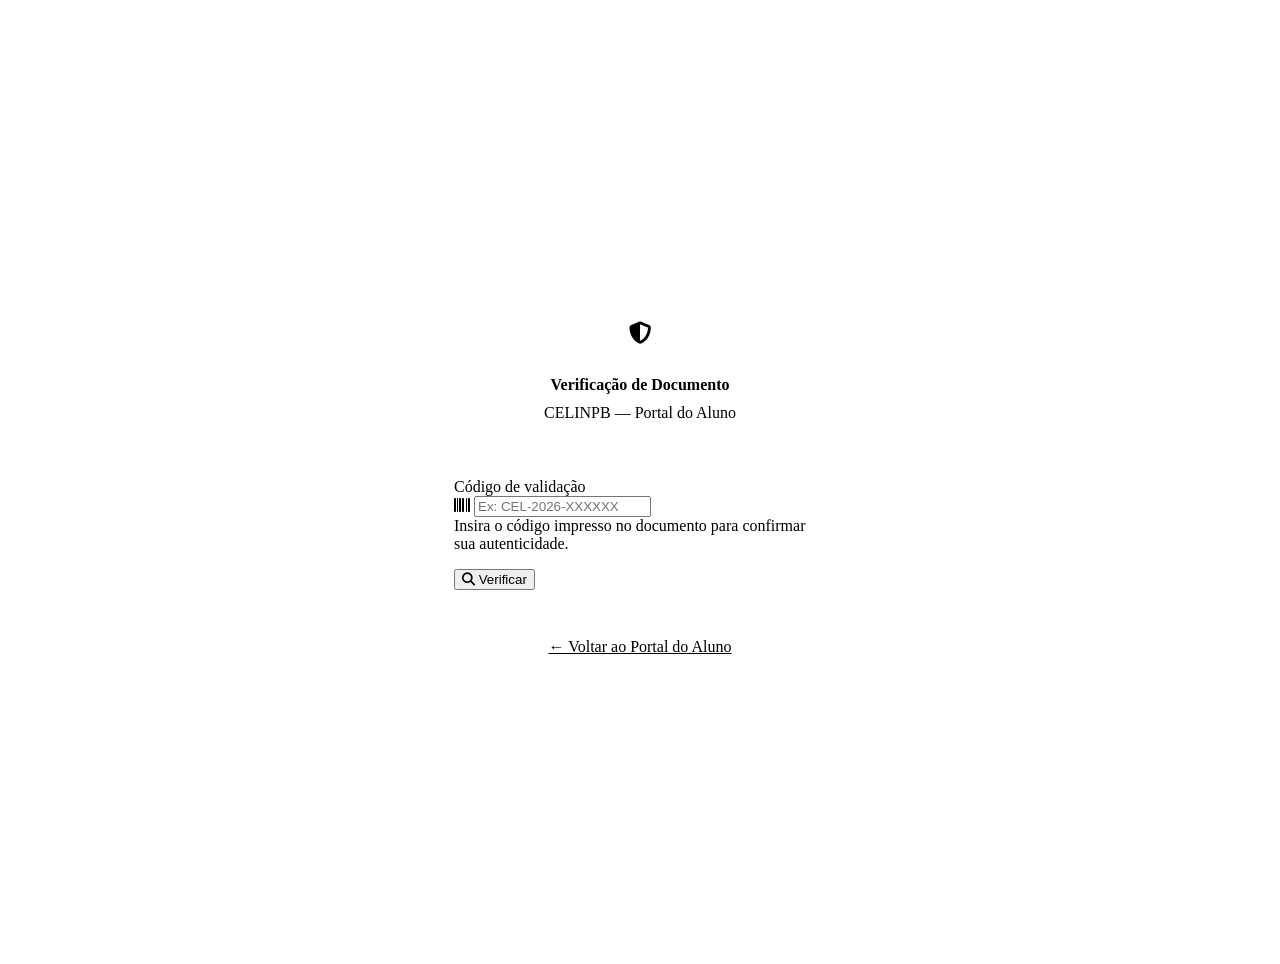
==== verify.html @ a36354fa "Create verify.html" ====
<!DOCTYPE html>
<html lang="pt-BR">
<head>
  <meta charset="UTF-8" />
  <meta name="viewport" content="width=device-width, initial-scale=1.0" />
  <meta name="theme-color" content="#0e0e0e" />
  <title>Verificar Documento — CELINPB</title>

  <link rel="preconnect" href="https://fonts.googleapis.com" />
  <link rel="preconnect" href="https://fonts.gstatic.com" crossorigin />
  <link href="https://fonts.googleapis.com/css2?family=DM+Sans:wght@400;500;600;700&family=DM+Mono:wght@400;500&display=swap" rel="stylesheet" />
  <link rel="stylesheet" href="https://cdnjs.cloudflare.com/ajax/libs/font-awesome/6.5.0/css/all.min.css" />
  <link rel="stylesheet" href="assets/css/tokens.css" />
  <link rel="stylesheet" href="assets/css/base.css" />
  <link rel="stylesheet" href="assets/css/components.css" />

  <style>
    body { display: flex; align-items: center; justify-content: center; min-height: 100dvh; padding: 1.5rem; }
    body::before {
      content: ''; position: fixed; top: 0; left: 0; right: 0; height: 4px;
      background: var(--red);
    }
    .verify-container { width: 100%; max-width: 420px; animation: slideUp 0.4s ease both; }
    .verify-brand { text-align: center; margin-bottom: 2rem; }
    .verify-logo {
      width: 52px; height: 52px; margin: 0 auto 1rem;
      background: var(--red-muted); border: 1px solid var(--red-border);
      border-radius: var(--radius-xl);
      display: flex; align-items: center; justify-content: center;
    }
    .verify-logo i { font-size: 1.4rem; color: var(--red-light); }
    .verify-brand h1 { font-size: var(--text-xl); }
    .verify-brand p  { font-size: var(--text-sm); color: var(--text-muted); margin-top: .25rem; }
    .verify-card { background: var(--bg-surface); border: 1px solid var(--border); border-radius: var(--radius-xl); padding: 1.5rem; }
    #verify-result { margin-top: 1.25rem; display: none; }
    .result-valid   { padding: 1rem; border-radius: var(--radius-md); background: var(--success-muted); border: 1px solid rgba(74,222,128,.2); color: var(--success); }
    .result-invalid { padding: 1rem; border-radius: var(--radius-md); background: var(--danger-muted);  border: 1px solid rgba(248,113,113,.2); color: var(--danger); }
    .result-icon { font-size: 1.5rem; margin-bottom: .5rem; }
    .result-title { font-weight: 600; font-size: var(--text-md); }
    .result-desc  { font-size: var(--text-sm); margin-top: .25rem; opacity: .8; }
    .verify-footer { text-align: center; margin-top: 1.5rem; font-size: var(--text-sm); color: var(--text-muted); }
    .verify-footer a { color: var(--red-light); }
  </style>
</head>
<body>

  <div class="verify-container">

    <div class="verify-brand">
      <div class="verify-logo"><i class="fa-solid fa-shield-halved"></i></div>
      <h1>Verificação de Documento</h1>
      <p>CELINPB — Portal do Aluno</p>
    </div>

    <div class="verify-card">
      <div class="form-group">
        <label class="form-label" for="v-codigo">Código de validação</label>
        <div class="input-wrapper">
          <i class="input-icon fa-solid fa-barcode"></i>
          <input class="form-input form-input-mono" type="text"
            id="v-codigo" placeholder="Ex: CEL-2026-XXXXXX"
            autocapitalize="characters" spellcheck="false" />
        </div>
        <span class="form-hint">Insira o código impresso no documento para confirmar sua autenticidade.</span>
      </div>

      <button class="btn btn-primary btn-full" style="margin-top:1rem" id="v-btn">
        <i class="fa-solid fa-magnifying-glass"></i>
        Verificar
      </button>

      <div id="verify-result"></div>
    </div>

    <div class="verify-footer">
      <a href="index.html">← Voltar ao Portal do Aluno</a>
    </div>

  </div>

  <script src="assets/js/config.js"></script>
  <script>
    document.getElementById('v-btn').addEventListener('click', async () => {
      const codigo = document.getElementById('v-codigo').value.trim();
      const result = document.getElementById('verify-result');
      const btn    = document.getElementById('v-btn');

      if (!codigo) {
        result.style.display = 'block';
        result.innerHTML = `<div class="result-invalid">
          <div class="result-icon"><i class="fa-solid fa-triangle-exclamation"></i></div>
          <div class="result-title">Código não informado</div>
          <div class="result-desc">Digite o código de validação do documento.</div>
        </div>`;
        return;
      }

      btn.disabled = true;
      btn.innerHTML = '<span>Verificando...</span>';
      result.style.display = 'none';

      try {
        const res = await fetch(`${App.SCRIPT_URL}?action=verifyDocument&codigo=${encodeURIComponent(codigo)}`);
        const json = await res.json();

        result.style.display = 'block';
        if (json.success && json.data?.valido) {
          result.innerHTML = `<div class="result-valid">
            <div class="result-icon"><i class="fa-solid fa-circle-check"></i></div>
            <div class="result-title">Documento válido</div>
            <div class="result-desc">Este documento foi emitido pelo CELINPB e sua autenticidade foi confirmada.</div>
          </div>`;
        } else {
          result.innerHTML = `<div class="result-invalid">
            <div class="result-icon"><i class="fa-solid fa-circle-xmark"></i></div>
            <div class="result-title">Documento não encontrado</div>
            <div class="result-desc">O código informado não corresponde a nenhum documento emitido pelo CELINPB.</div>
          </div>`;
        }
      } catch (_) {
        result.style.display = 'block';
        result.innerHTML = `<div class="result-invalid">
          <div class="result-icon"><i class="fa-solid fa-wifi"></i></div>
          <div class="result-title">Erro de conexão</div>
          <div class="result-desc">Não foi possível verificar o documento. Verifique sua internet e tente novamente.</div>
        </div>`;
      } finally {
        btn.disabled = false;
        btn.innerHTML = '<i class="fa-solid fa-magnifying-glass"></i> Verificar';
      }
    });

    // Verificar via parâmetro na URL (ex: verify.html?codigo=CEL-2026-XXXXXX)
    const urlParams = new URLSearchParams(window.location.search);
    const codigoUrl = urlParams.get('codigo');
    if (codigoUrl) {
      document.getElementById('v-codigo').value = codigoUrl;
      document.getElementById('v-btn').click();
    }
  </script>

</body>
</html>
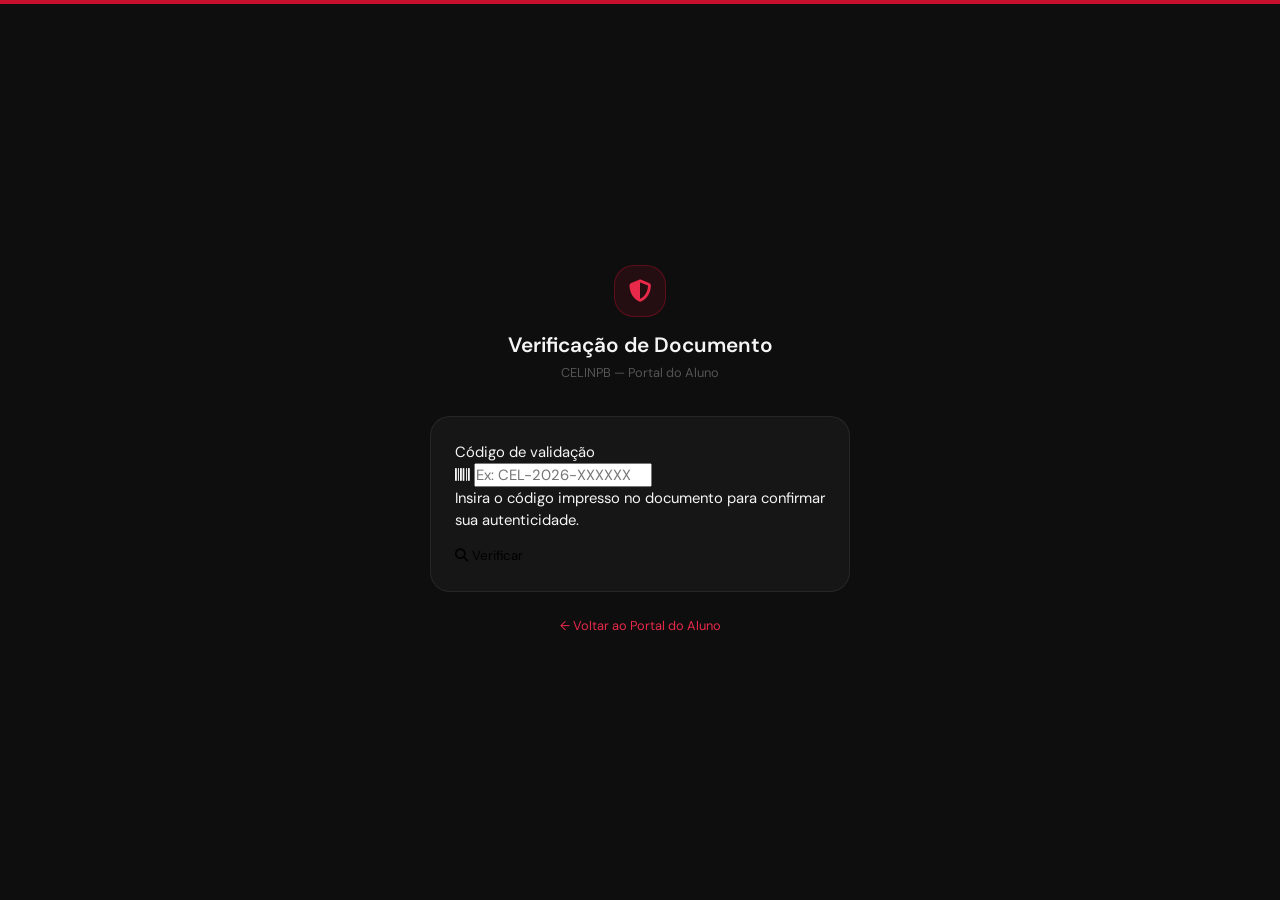
==== commit 687b4a55: "Update verify.html" ====
--- a/verify.html
+++ b/verify.html
@@ -105,10 +105,16 @@
 
         result.style.display = 'block';
         if (json.success && json.data?.valido) {
+          const d = json.data;
           result.innerHTML = `<div class="result-valid">
             <div class="result-icon"><i class="fa-solid fa-circle-check"></i></div>
             <div class="result-title">Documento válido</div>
             <div class="result-desc">Este documento foi emitido pelo CELINPB e sua autenticidade foi confirmada.</div>
+            <div style="margin-top:.75rem;font-size:.85rem;display:flex;flex-direction:column;gap:4px">
+              <div><strong>Tipo:</strong> ${d.tipoDocumento || '—'}</div>
+              <div><strong>Semestre:</strong> ${d.semestre || '—'}</div>
+              <div><strong>Emitido em:</strong> ${d.dataEmissao || '—'}</div>
+            </div>
           </div>`;
         } else {
           result.innerHTML = `<div class="result-invalid">
--- a/assets/css/tokens.css
+++ b/assets/css/tokens.css
@@ -0,0 +1,187 @@
+/* ============================================================
+   tokens.css — Design tokens
+   Portal do Aluno — CELINPB
+   Paleta inspirada na bandeira da Paraíba: vermelho, preto, branco
+   ============================================================ */
+
+:root {
+
+  /* ── Paleta base ──────────────────────────────────────────
+     Preto como fundo dominante (profundo, não chapado).
+     Vermelho paraibano como acento principal.
+     Branco e cinzas para texto e superfícies.
+  ─────────────────────────────────────────────────────────── */
+
+  /* Vermelho da bandeira da Paraíba */
+  --red           : #C8102E;   /* vermelho principal */
+  --red-light     : #e8294a;   /* hover / destaque */
+  --red-dark      : #9e0c23;   /* pressed */
+  --red-muted     : rgba(200, 16, 46, 0.12);
+  --red-border    : rgba(200, 16, 46, 0.35);
+
+  /* Fundos — escala de preto */
+  --bg-base       : #0e0e0e;   /* fundo da página */
+  --bg-surface    : #161616;   /* cards, painéis */
+  --bg-elevated   : #1f1f1f;   /* dropdowns, itens hover */
+  --bg-subtle     : #272727;   /* zebra, separadores */
+  --bg-overlay    : rgba(0, 0, 0, 0.80);
+
+  /* Texto — escala de branco */
+  --text-primary  : #f5f5f5;
+  --text-secondary: #a0a0a0;
+  --text-muted    : #555555;
+  --text-inverse  : #ffffff;   /* sobre vermelho */
+
+  /* Bordas */
+  --border        : rgba(255, 255, 255, 0.07);
+  --border-strong : rgba(255, 255, 255, 0.13);
+  --border-red    : var(--red-border);
+
+  /* Estados semânticos */
+  --success       : #4ade80;
+  --success-muted : rgba(74, 222, 128, 0.10);
+  --warning       : #fbbf24;
+  --warning-muted : rgba(251, 191, 36, 0.10);
+  --danger        : #f87171;
+  --danger-muted  : rgba(248, 113, 113, 0.10);
+  --info          : #60a5fa;
+  --info-muted    : rgba(96, 165, 250, 0.10);
+
+  /* Acento secundário (branco suave — links, ícones informativos) */
+  --white-accent  : rgba(255, 255, 255, 0.85);
+
+  /* ── Tipografia ───────────────────────────────────────────
+     DM Sans: limpa, neutra, excelente em mobile
+     DM Mono: matrícula, códigos
+  ─────────────────────────────────────────────────────────── */
+
+  --font-sans : 'DM Sans', system-ui, sans-serif;
+  --font-mono : 'DM Mono', monospace;
+
+  --text-xs   : 0.68rem;
+  --text-sm   : 0.80rem;
+  --text-base : 0.925rem;
+  --text-md   : 1.0rem;
+  --text-lg   : 1.125rem;
+  --text-xl   : 1.30rem;
+  --text-2xl  : 1.6rem;
+  --text-3xl  : 2.1rem;
+
+  --weight-light   : 300;
+  --weight-regular : 400;
+  --weight-medium  : 500;
+  --weight-semibold: 600;
+  --weight-bold    : 700;
+
+  --leading-tight  : 1.2;
+  --leading-normal : 1.5;
+  --leading-loose  : 1.7;
+
+  /* ── Espaçamento (escala 4px) ─────────────────────────── */
+
+  --space-1  : 0.25rem;
+  --space-2  : 0.5rem;
+  --space-3  : 0.75rem;
+  --space-4  : 1.0rem;
+  --space-5  : 1.25rem;
+  --space-6  : 1.5rem;
+  --space-8  : 2.0rem;
+  --space-10 : 2.5rem;
+  --space-12 : 3.0rem;
+  --space-16 : 4.0rem;
+
+  /* ── Bordas e raios ──────────────────────────────────────*/
+
+  --radius-sm  : 5px;
+  --radius-md  : 9px;
+  --radius-lg  : 14px;
+  --radius-xl  : 20px;
+  --radius-full: 9999px;
+
+  /* ── Sombras ─────────────────────────────────────────────*/
+
+  --shadow-sm   : 0 1px 4px rgba(0,0,0,0.5);
+  --shadow-md   : 0 4px 18px rgba(0,0,0,0.5);
+  --shadow-lg   : 0 8px 36px rgba(0,0,0,0.6);
+  --shadow-red  : 0 0 28px rgba(200, 16, 46, 0.22);
+
+  /* ── Transições ──────────────────────────────────────────*/
+
+  --transition-fast : 110ms ease;
+  --transition-base : 200ms ease;
+  --transition-slow : 360ms cubic-bezier(0.4, 0, 0.2, 1);
+
+  /* ── Layout ──────────────────────────────────────────────*/
+
+  --header-height : 54px;
+  --nav-height    : 62px;
+  --content-max   : 480px;
+  --page-padding  : var(--space-4);
+}
+
+/* ============================================================
+   TEMA CLARO — ativado pela classe .tema-claro no <html>
+   Mantém vermelho PB como acento; fundo branco, texto escuro.
+   ============================================================ */
+
+html.tema-claro {
+
+  /* Vermelho — igual nos dois temas (identidade da bandeira) */
+  --red           : #C8102E;
+  --red-light     : #e8294a;
+  --red-dark      : #9e0c23;
+  --red-muted     : rgba(200, 16, 46, 0.08);
+  --red-border    : rgba(200, 16, 46, 0.25);
+
+  /* Fundos — escala de branco */
+  --bg-base       : #f5f5f5;
+  --bg-surface    : #ffffff;
+  --bg-elevated   : #ebebeb;
+  --bg-subtle     : #e0e0e0;
+  --bg-overlay    : rgba(0, 0, 0, 0.50);
+
+  /* Texto — escala de preto */
+  --text-primary  : #111111;
+  --text-secondary: #444444;
+  --text-muted    : #888888;
+  --text-inverse  : #ffffff;
+
+  /* Bordas */
+  --border        : rgba(0, 0, 0, 0.08);
+  --border-strong : rgba(0, 0, 0, 0.15);
+  --border-red    : var(--red-border);
+
+  /* Estados semânticos */
+  --success       : #16a34a;
+  --success-muted : rgba(22, 163, 74, 0.10);
+  --warning       : #d97706;
+  --warning-muted : rgba(217, 119, 6, 0.10);
+  --danger        : #dc2626;
+  --danger-muted  : rgba(220, 38, 38, 0.10);
+  --info          : #2563eb;
+  --info-muted    : rgba(37, 99, 235, 0.10);
+
+  /* Sombras mais suaves */
+  --shadow-sm   : 0 1px 4px rgba(0,0,0,0.10);
+  --shadow-md   : 0 4px 18px rgba(0,0,0,0.10);
+  --shadow-lg   : 0 8px 36px rgba(0,0,0,0.12);
+  --shadow-red  : 0 0 24px rgba(200, 16, 46, 0.15);
+}
+
+/* Transição suave ao trocar de tema */
+body, body * {
+  transition:
+    background-color 220ms ease,
+    border-color     220ms ease,
+    color            220ms ease,
+    box-shadow       220ms ease;
+}
+
+/* Restaura transições específicas de componentes */
+.btn           { transition: background-color 110ms ease, border-color 110ms ease, transform 110ms ease, opacity 110ms ease !important; }
+.toggle        { transition: background-color 200ms ease, border-color 200ms ease !important; }
+.toggle::after { transition: transform 200ms ease, background-color 200ms ease !important; }
+.nav-item      { transition: background-color 110ms ease, transform 110ms ease !important; }
+.module-card   { transition: background-color 200ms ease, border-color 200ms ease, transform 200ms ease !important; }
+.spinner       { transition: none !important; }
+.loading-bar-fill { transition: none !important; }
--- a/assets/css/base.css
+++ b/assets/css/base.css
@@ -0,0 +1,106 @@
+/* ============================================================
+   base.css — Reset e estilos globais
+   Portal do Aluno — CELINPB
+   ============================================================ */
+
+*, *::before, *::after { box-sizing: border-box; margin: 0; padding: 0; }
+
+html {
+  font-size: 16px;
+  -webkit-text-size-adjust: 100%;
+  scroll-behavior: smooth;
+}
+
+body {
+  font-family: var(--font-sans);
+  font-size: var(--text-base);
+  font-weight: var(--weight-regular);
+  line-height: var(--leading-normal);
+  color: var(--text-primary);
+  background-color: var(--bg-base);
+  min-height: 100dvh;
+  overflow-x: hidden;
+  -webkit-font-smoothing: antialiased;
+}
+
+img, svg { display: block; max-width: 100%; }
+button   { font-family: inherit; cursor: pointer; border: none; background: none; }
+input, textarea, select { font-family: inherit; font-size: inherit; }
+a        { color: var(--red-light); text-decoration: none; }
+a:hover  { text-decoration: underline; }
+ul, ol   { list-style: none; }
+
+/* ── Tipografia ──────────────────────────────────────────── */
+
+h1, h2, h3, h4 {
+  font-weight: var(--weight-semibold);
+  line-height: var(--leading-tight);
+  color: var(--text-primary);
+}
+h1 { font-size: var(--text-2xl); }
+h2 { font-size: var(--text-xl);  }
+h3 { font-size: var(--text-lg);  }
+h4 { font-size: var(--text-md);  }
+
+p    { color: var(--text-secondary); line-height: var(--leading-loose); }
+small{ font-size: var(--text-sm); color: var(--text-muted); }
+code { font-family: var(--font-mono); font-size: var(--text-sm); letter-spacing: 0.04em; }
+
+/* ── Visibilidade ────────────────────────────────────────── */
+
+.hidden    { display: none !important; }
+.invisible { visibility: hidden; }
+.sr-only   {
+  position: absolute; width: 1px; height: 1px;
+  padding: 0; margin: -1px; overflow: hidden;
+  clip: rect(0,0,0,0); white-space: nowrap; border: 0;
+}
+
+/* ── Cores utilitárias ───────────────────────────────────── */
+
+.text-primary   { color: var(--text-primary)   !important; }
+.text-secondary { color: var(--text-secondary) !important; }
+.text-muted     { color: var(--text-muted)     !important; }
+.text-red       { color: var(--red)            !important; }
+.text-success   { color: var(--success)        !important; }
+.text-danger    { color: var(--danger)         !important; }
+.text-warning   { color: var(--warning)        !important; }
+.text-info      { color: var(--info)           !important; }
+.text-center    { text-align: center; }
+.font-semibold  { font-weight: var(--weight-semibold); }
+.font-bold      { font-weight: var(--weight-bold); }
+.mono           { font-family: var(--font-mono); letter-spacing: 0.04em; }
+
+/* ── Layout utilitários ──────────────────────────────────── */
+
+.flex            { display: flex; }
+.flex-col        { flex-direction: column; }
+.items-center    { align-items: center; }
+.justify-between { justify-content: space-between; }
+.justify-center  { justify-content: center; }
+.gap-2 { gap: var(--space-2); }
+.gap-3 { gap: var(--space-3); }
+.gap-4 { gap: var(--space-4); }
+.w-full { width: 100%; }
+
+/* ── Scrollbar ───────────────────────────────────────────── */
+
+::-webkit-scrollbar       { width: 3px; height: 3px; }
+::-webkit-scrollbar-track { background: var(--bg-base); }
+::-webkit-scrollbar-thumb { background: var(--bg-subtle); border-radius: var(--radius-full); }
+
+/* ── Seleção ─────────────────────────────────────────────── */
+
+::selection { background: var(--red-muted); color: var(--red-light); }
+
+/* ── Animações ───────────────────────────────────────────── */
+
+@keyframes fadeIn    { from { opacity: 0; transform: translateY(6px); } to { opacity: 1; transform: none; } }
+@keyframes fadeInFlat{ from { opacity: 0; } to { opacity: 1; } }
+@keyframes slideUp   { from { opacity: 0; transform: translateY(22px); } to { opacity: 1; transform: none; } }
+@keyframes pulse     { 0%,100% { opacity: 1; } 50% { opacity: 0.35; } }
+@keyframes spin      { to { transform: rotate(360deg); } }
+@keyframes loadBar   { 0% { width: 0; } 35% { width: 42%; } 75% { width: 80%; } 100% { width: 100%; } }
+
+.animate-fade-in  { animation: fadeIn 0.3s ease both; }
+.animate-slide-up { animation: slideUp 0.35s ease both; }
--- a/assets/css/components.css
+++ b/assets/css/components.css
@@ -0,0 +1,73 @@
+// ============================================================
+// api.js — Camada de comunicação com o back-end
+// Portal do Aluno — CELINPB
+// ============================================================
+
+const API = (() => {
+
+  const CODES = {
+    NAO_AUTORIZADO  : 401,
+    PROIBIDO        : 403,
+    NAO_ENCONTRADO  : 404,
+    PRIMEIRO_ACESSO : 461,
+    ACESSO_BLOQUEADO: 462,
+    TOKEN_EXPIRADO  : 463,
+    ACAO_INVALIDA   : 400,
+    ERRO_INTERNO    : 500
+  };
+
+  // Todas as requisições usam GET para evitar o preflight CORS do navegador.
+  // O Apps Script só suporta CORS sem configuração adicional via GET (doGet).
+  // Os dados trafegam via query string sobre HTTPS, o que é seguro.
+  async function _get(params, autenticado = true) {
+    const p = { ...params };
+    if (autenticado) { const t = Auth.getToken(); if (t) p.token = t; }
+    const res  = await fetch(`${App.SCRIPT_URL}?${new URLSearchParams(p)}`);
+    const json = await res.json();
+    _global(json);
+    return json;
+  }
+
+  function _global(json) {
+    if (!json.success && json.codigo === CODES.TOKEN_EXPIRADO) {
+      Auth.limparSessao();
+      Router.ir('login');
+      Components.toast('Sua sessão expirou. Faça login novamente.', 'warning');
+    }
+  }
+
+  return {
+    CODES,
+    // Públicos
+    getConfig    : ()                     => _get({ action: 'getConfig' }, false),
+    login        : (login, senha)         => _get({ action: 'login', login, senha }, false),
+    trocarSenha  : (login, atual, nova)   => _get({ action: 'trocarSenha', login, senhaAtual: atual, senhaNova: nova }, false),
+    verifyDoc    : (codigo)               => _get({ action: 'verifyDocument', codigo }, false),
+    // Autenticados
+    logout           : ()                 => _get({ action: 'logout' }),
+    getPerfil        : ()                 => _get({ action: 'getPerfil' }),
+    getModulos       : ()                 => _get({ action: 'getModulos' }),
+    getSemestreAtual : ()                 => _get({ action: 'getSemestreAtual' }),
+    // Admin
+    toggleModulo  : (modulo, status)      => _get({ action: 'toggleModulo',  modulo,    status }),
+    setRematricula: (semestreId, status)  => _get({ action: 'setRematricula',semestreId,status }),
+    listarUsuarios: ()                    => _get({ action: 'listarUsuarios' }),
+    toggleUsuario : (login, status)       => _get({ action: 'toggleUsuario', login,     status }),
+    redefinirSenha: (login)               => _get({ action: 'redefinirSenha',login }),
+    // Avisos
+    getAvisos    : ()                         => _get({ action: 'getAvisos' }),
+    salvarAviso  : (dados)                    => _get({ action: 'salvarAviso',  ...dados }),
+    toggleAviso  : (avisoId, ativo)           => _get({ action: 'toggleAviso',  avisoId, ativo }),
+    excluirAviso : (avisoId)                  => _get({ action: 'excluirAviso', avisoId }),
+    // Calendário
+    getCalendario: ()                         => _get({ action: 'getCalendario' }),
+    salvarEvento : (dados)                    => _get({ action: 'salvarEvento',  ...dados }),
+    excluirEvento: (eventoId)                 => _get({ action: 'excluirEvento', eventoId }),
+    // Turmas
+    getTurmasAluno      : ()                  => _get({ action: 'getTurmasAluno' }),
+    salvarMensagemTurma : (dados)             => _get({ action: 'salvarMensagemTurma',  ...dados }),
+    excluirMensagemTurma: (mensagemId)        => _get({ action: 'excluirMensagemTurma', mensagemId }),
+    // Documentos
+    gerarDocumento: (tipo, matriculaId)       => _get({ action: 'gerarDocumento', tipo, matriculaId: matriculaId || '' }),
+  };
+})();
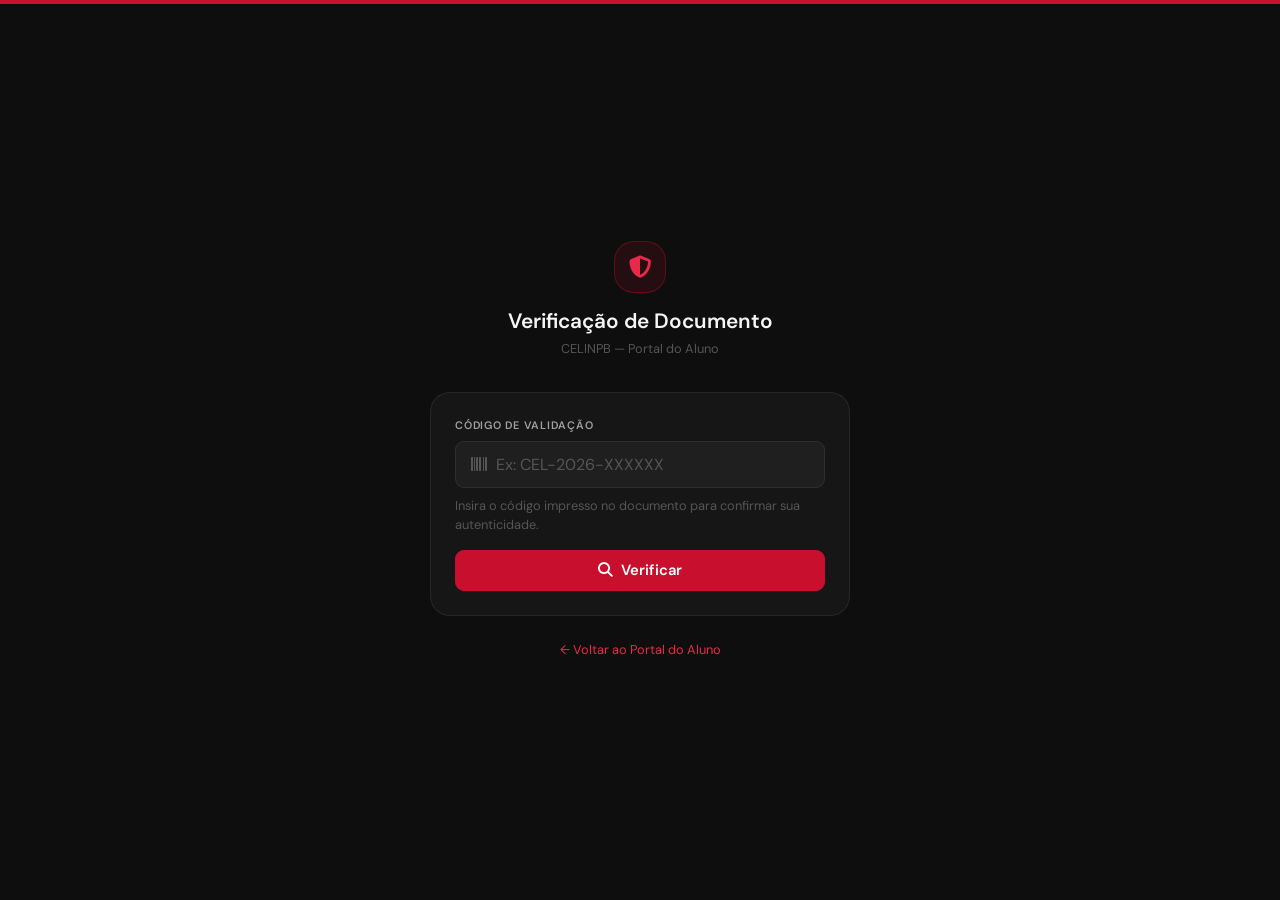
==== commit fb606b52: "Update verify.html" ====
--- a/verify.html
+++ b/verify.html
@@ -15,12 +15,16 @@
   <link rel="stylesheet" href="assets/css/components.css" />
 
   <style>
-    body { display: flex; align-items: center; justify-content: center; min-height: 100dvh; padding: 1.5rem; }
+    body {
+      display: flex; align-items: center; justify-content: center;
+      min-height: 100dvh; padding: 1.5rem;
+    }
     body::before {
-      content: ''; position: fixed; top: 0; left: 0; right: 0; height: 4px;
-      background: var(--red);
+      content: ''; position: fixed; top: 0; left: 0; right: 0;
+      height: 4px; background: var(--red);
     }
     .verify-container { width: 100%; max-width: 420px; animation: slideUp 0.4s ease both; }
+
     .verify-brand { text-align: center; margin-bottom: 2rem; }
     .verify-logo {
       width: 52px; height: 52px; margin: 0 auto 1rem;
@@ -30,15 +34,64 @@
     }
     .verify-logo i { font-size: 1.4rem; color: var(--red-light); }
     .verify-brand h1 { font-size: var(--text-xl); }
-    .verify-brand p  { font-size: var(--text-sm); color: var(--text-muted); margin-top: .25rem; }
-    .verify-card { background: var(--bg-surface); border: 1px solid var(--border); border-radius: var(--radius-xl); padding: 1.5rem; }
+    .verify-brand p  { font-size: var(--text-sm); color: var(--text-muted); margin-top:.25rem; }
+
+    .verify-card {
+      background: var(--bg-surface); border: 1px solid var(--border);
+      border-radius: var(--radius-xl); padding: 1.5rem;
+    }
+
     #verify-result { margin-top: 1.25rem; display: none; }
-    .result-valid   { padding: 1rem; border-radius: var(--radius-md); background: var(--success-muted); border: 1px solid rgba(74,222,128,.2); color: var(--success); }
-    .result-invalid { padding: 1rem; border-radius: var(--radius-md); background: var(--danger-muted);  border: 1px solid rgba(248,113,113,.2); color: var(--danger); }
-    .result-icon { font-size: 1.5rem; margin-bottom: .5rem; }
+
+    .result-valid {
+      padding: 1rem; border-radius: var(--radius-md);
+      background: var(--success-muted);
+      border: 1px solid rgba(74,222,128,.2); color: var(--success);
+    }
+    .result-invalid {
+      padding: 1rem; border-radius: var(--radius-md);
+      background: var(--danger-muted);
+      border: 1px solid rgba(248,113,113,.2); color: var(--danger);
+    }
+    .result-icon  { font-size: 1.5rem; margin-bottom: .5rem; }
     .result-title { font-weight: 600; font-size: var(--text-md); }
-    .result-desc  { font-size: var(--text-sm); margin-top: .25rem; opacity: .8; }
-    .verify-footer { text-align: center; margin-top: 1.5rem; font-size: var(--text-sm); color: var(--text-muted); }
+    .result-desc  { font-size: var(--text-sm); margin-top: .25rem; opacity: .85; }
+
+    .result-dados {
+      margin-top: .85rem;
+      display: flex; flex-direction: column; gap: 5px;
+      font-size: var(--text-sm); color: var(--text-secondary);
+      border-top: 1px solid rgba(74,222,128,.2);
+      padding-top: .75rem;
+    }
+    .result-dados span { display: flex; gap: .5rem; }
+    .result-dados strong { color: var(--text-primary); }
+
+    .btn-ver-copia {
+      display: flex; align-items: center; justify-content: center;
+      gap: .5rem;
+      margin-top: 1rem; width: 100%;
+      padding: .6rem 1rem;
+      background: var(--success-muted);
+      border: 1px solid rgba(74,222,128,.3);
+      border-radius: var(--radius-md);
+      font-family: var(--font-sans);
+      font-size: var(--text-sm); font-weight: 600;
+      color: var(--success); cursor: pointer;
+      transition: all .15s ease;
+    }
+    .btn-ver-copia:hover { background: rgba(74,222,128,.18); }
+    .btn-ver-copia.loading::after {
+      content: ''; width: 12px; height: 12px;
+      border: 2px solid currentColor; border-top-color: transparent;
+      border-radius: 50%; animation: spin .65s linear infinite;
+      margin-left: .5rem;
+    }
+
+    .verify-footer {
+      text-align: center; margin-top: 1.5rem;
+      font-size: var(--text-sm); color: var(--text-muted);
+    }
     .verify-footer a { color: var(--red-light); }
   </style>
 </head>
@@ -61,12 +114,13 @@
             id="v-codigo" placeholder="Ex: CEL-2026-XXXXXX"
             autocapitalize="characters" spellcheck="false" />
         </div>
-        <span class="form-hint">Insira o código impresso no documento para confirmar sua autenticidade.</span>
+        <span class="form-hint">
+          Insira o código impresso no documento para confirmar sua autenticidade.
+        </span>
       </div>
 
       <button class="btn btn-primary btn-full" style="margin-top:1rem" id="v-btn">
-        <i class="fa-solid fa-magnifying-glass"></i>
-        Verificar
+        <i class="fa-solid fa-magnifying-glass"></i> Verificar
       </button>
 
       <div id="verify-result"></div>
@@ -80,10 +134,13 @@
 
   <script src="assets/js/config.js"></script>
   <script>
-    document.getElementById('v-btn').addEventListener('click', async () => {
-      const codigo = document.getElementById('v-codigo').value.trim();
-      const result = document.getElementById('verify-result');
-      const btn    = document.getElementById('v-btn');
+    // Cache do HTML da cópia para não buscar duas vezes
+    let _htmlCopia = null;
+
+    async function verificar() {
+      const codigo  = document.getElementById('v-codigo').value.trim().toUpperCase();
+      const result  = document.getElementById('verify-result');
+      const btn     = document.getElementById('v-btn');
 
       if (!codigo) {
         result.style.display = 'block';
@@ -98,51 +155,116 @@
       btn.disabled = true;
       btn.innerHTML = '<span>Verificando...</span>';
       result.style.display = 'none';
+      _htmlCopia = null;
 
       try {
-        const res = await fetch(`${App.SCRIPT_URL}?action=verifyDocument&codigo=${encodeURIComponent(codigo)}`);
+        const res  = await fetch(`${App.SCRIPT_URL}?action=verifyDocument&codigo=${encodeURIComponent(codigo)}`);
         const json = await res.json();
 
         result.style.display = 'block';
+
         if (json.success && json.data?.valido) {
           const d = json.data;
-          result.innerHTML = `<div class="result-valid">
-            <div class="result-icon"><i class="fa-solid fa-circle-check"></i></div>
-            <div class="result-title">Documento válido</div>
-            <div class="result-desc">Este documento foi emitido pelo CELINPB e sua autenticidade foi confirmada.</div>
-            <div style="margin-top:.75rem;font-size:.85rem;display:flex;flex-direction:column;gap:4px">
-              <div><strong>Tipo:</strong> ${d.tipoDocumento || '—'}</div>
-              <div><strong>Semestre:</strong> ${d.semestre || '—'}</div>
-              <div><strong>Emitido em:</strong> ${d.dataEmissao || '—'}</div>
-            </div>
-          </div>`;
+          _htmlCopia = d.html || null;
+
+          result.innerHTML = `
+            <div class="result-valid">
+              <div class="result-icon"><i class="fa-solid fa-circle-check"></i></div>
+              <div class="result-title">Documento válido</div>
+              <div class="result-desc">
+                Autenticidade confirmada. Este documento foi emitido pelo CELINPB.
+              </div>
+              <div class="result-dados">
+                <span><strong>Tipo:</strong> ${d.tipoDocumento || '—'}</span>
+                <span><strong>Titular:</strong> ${d.nomeAluno || '—'}</span>
+                <span><strong>CPF/CIN:</strong> ${d.cpf || '—'}</span>
+                <span><strong>Semestre:</strong> ${d.semestre || '—'}</span>
+                <span><strong>Emitido em:</strong> ${d.dataEmissao || '—'}</span>
+              </div>
+              ${_htmlCopia ? `
+              <button class="btn-ver-copia" id="btn-copia">
+                <i class="fa-solid fa-print"></i> Abrir cópia do documento
+              </button>` : ''}
+            </div>`;
+
+          document.getElementById('btn-copia')?.addEventListener('click', abrirCopia);
+
         } else {
           result.innerHTML = `<div class="result-invalid">
             <div class="result-icon"><i class="fa-solid fa-circle-xmark"></i></div>
             <div class="result-title">Documento não encontrado</div>
-            <div class="result-desc">O código informado não corresponde a nenhum documento emitido pelo CELINPB.</div>
+            <div class="result-desc">
+              O código informado não corresponde a nenhum documento emitido pelo CELINPB.
+              Verifique se o código foi digitado corretamente.
+            </div>
           </div>`;
         }
+
       } catch (_) {
         result.style.display = 'block';
         result.innerHTML = `<div class="result-invalid">
           <div class="result-icon"><i class="fa-solid fa-wifi"></i></div>
           <div class="result-title">Erro de conexão</div>
-          <div class="result-desc">Não foi possível verificar o documento. Verifique sua internet e tente novamente.</div>
+          <div class="result-desc">Não foi possível verificar. Tente novamente.</div>
         </div>`;
       } finally {
         btn.disabled = false;
         btn.innerHTML = '<i class="fa-solid fa-magnifying-glass"></i> Verificar';
       }
+    }
+
+    async function abrirCopia() {
+      const btn = document.getElementById('btn-copia');
+
+      // Se já temos o HTML em cache, abre direto
+      if (_htmlCopia) {
+        _abrirJanela(_htmlCopia);
+        return;
+      }
+
+      // Caso contrário, busca com gerarCopia=true
+      btn.disabled = true;
+      btn.classList.add('loading');
+      const codigo = document.getElementById('v-codigo').value.trim().toUpperCase();
+
+      try {
+        const res  = await fetch(`${App.SCRIPT_URL}?action=verifyDocument&codigo=${encodeURIComponent(codigo)}&gerarCopia=true`);
+        const json = await res.json();
+        if (json.success && json.data?.html) {
+          _htmlCopia = json.data.html;
+          _abrirJanela(_htmlCopia);
+        }
+      } catch (_) {} finally {
+        btn.disabled = false;
+        btn.classList.remove('loading');
+      }
+    }
+
+    function _abrirJanela(html) {
+      const janela = window.open('', '_blank');
+      if (!janela) {
+        alert('Pop-up bloqueado. Permita pop-ups para este site e tente novamente.');
+        return;
+      }
+      janela.document.write(html);
+      janela.document.close();
+      janela.onload = () => janela.print();
+    }
+
+    // Verificar via Enter
+    document.addEventListener('DOMContentLoaded', () => {
+      document.getElementById('v-btn').addEventListener('click', verificar);
+      document.getElementById('v-codigo').addEventListener('keydown', e => {
+        if (e.key === 'Enter') verificar();
+      });
+
+      // Verificar automaticamente se código vier na URL
+      const codigo = new URLSearchParams(window.location.search).get('codigo');
+      if (codigo) {
+        document.getElementById('v-codigo').value = codigo;
+        verificar();
+      }
     });
-
-    // Verificar via parâmetro na URL (ex: verify.html?codigo=CEL-2026-XXXXXX)
-    const urlParams = new URLSearchParams(window.location.search);
-    const codigoUrl = urlParams.get('codigo');
-    if (codigoUrl) {
-      document.getElementById('v-codigo').value = codigoUrl;
-      document.getElementById('v-btn').click();
-    }
   </script>
 
 </body>
--- a/assets/css/components.css
+++ b/assets/css/components.css
@@ -1,73 +1,1223 @@
-// ============================================================
-// api.js — Camada de comunicação com o back-end
-// Portal do Aluno — CELINPB
-// ============================================================
-
-const API = (() => {
-
-  const CODES = {
-    NAO_AUTORIZADO  : 401,
-    PROIBIDO        : 403,
-    NAO_ENCONTRADO  : 404,
-    PRIMEIRO_ACESSO : 461,
-    ACESSO_BLOQUEADO: 462,
-    TOKEN_EXPIRADO  : 463,
-    ACAO_INVALIDA   : 400,
-    ERRO_INTERNO    : 500
-  };
-
-  // Todas as requisições usam GET para evitar o preflight CORS do navegador.
-  // O Apps Script só suporta CORS sem configuração adicional via GET (doGet).
-  // Os dados trafegam via query string sobre HTTPS, o que é seguro.
-  async function _get(params, autenticado = true) {
-    const p = { ...params };
-    if (autenticado) { const t = Auth.getToken(); if (t) p.token = t; }
-    const res  = await fetch(`${App.SCRIPT_URL}?${new URLSearchParams(p)}`);
-    const json = await res.json();
-    _global(json);
-    return json;
-  }
-
-  function _global(json) {
-    if (!json.success && json.codigo === CODES.TOKEN_EXPIRADO) {
-      Auth.limparSessao();
-      Router.ir('login');
-      Components.toast('Sua sessão expirou. Faça login novamente.', 'warning');
-    }
-  }
-
-  return {
-    CODES,
-    // Públicos
-    getConfig    : ()                     => _get({ action: 'getConfig' }, false),
-    login        : (login, senha)         => _get({ action: 'login', login, senha }, false),
-    trocarSenha  : (login, atual, nova)   => _get({ action: 'trocarSenha', login, senhaAtual: atual, senhaNova: nova }, false),
-    verifyDoc    : (codigo)               => _get({ action: 'verifyDocument', codigo }, false),
-    // Autenticados
-    logout           : ()                 => _get({ action: 'logout' }),
-    getPerfil        : ()                 => _get({ action: 'getPerfil' }),
-    getModulos       : ()                 => _get({ action: 'getModulos' }),
-    getSemestreAtual : ()                 => _get({ action: 'getSemestreAtual' }),
-    // Admin
-    toggleModulo  : (modulo, status)      => _get({ action: 'toggleModulo',  modulo,    status }),
-    setRematricula: (semestreId, status)  => _get({ action: 'setRematricula',semestreId,status }),
-    listarUsuarios: ()                    => _get({ action: 'listarUsuarios' }),
-    toggleUsuario : (login, status)       => _get({ action: 'toggleUsuario', login,     status }),
-    redefinirSenha: (login)               => _get({ action: 'redefinirSenha',login }),
-    // Avisos
-    getAvisos    : ()                         => _get({ action: 'getAvisos' }),
-    salvarAviso  : (dados)                    => _get({ action: 'salvarAviso',  ...dados }),
-    toggleAviso  : (avisoId, ativo)           => _get({ action: 'toggleAviso',  avisoId, ativo }),
-    excluirAviso : (avisoId)                  => _get({ action: 'excluirAviso', avisoId }),
-    // Calendário
-    getCalendario: ()                         => _get({ action: 'getCalendario' }),
-    salvarEvento : (dados)                    => _get({ action: 'salvarEvento',  ...dados }),
-    excluirEvento: (eventoId)                 => _get({ action: 'excluirEvento', eventoId }),
-    // Turmas
-    getTurmasAluno      : ()                  => _get({ action: 'getTurmasAluno' }),
-    salvarMensagemTurma : (dados)             => _get({ action: 'salvarMensagemTurma',  ...dados }),
-    excluirMensagemTurma: (mensagemId)        => _get({ action: 'excluirMensagemTurma', mensagemId }),
-    // Documentos
-    gerarDocumento: (tipo, matriculaId)       => _get({ action: 'gerarDocumento', tipo, matriculaId: matriculaId || '' }),
-  };
-})();
+/* ============================================================
+   components.css — Componentes reutilizáveis
+   Portal do Aluno — CELINPB
+   ============================================================ */
+
+
+/* ══════════════════════════════════════════════════════════
+   BOTÕES
+══════════════════════════════════════════════════════════ */
+
+.btn {
+  display: inline-flex;
+  align-items: center;
+  justify-content: center;
+  gap: var(--space-2);
+  padding: var(--space-3) var(--space-5);
+  font-family: var(--font-sans);
+  font-size: var(--text-base);
+  font-weight: var(--weight-semibold);
+  line-height: 1;
+  border-radius: var(--radius-md);
+  border: 1px solid transparent;
+  cursor: pointer;
+  transition: all var(--transition-base);
+  white-space: nowrap;
+  user-select: none;
+  -webkit-tap-highlight-color: transparent;
+  letter-spacing: 0.01em;
+}
+
+.btn:disabled { opacity: 0.4; cursor: not-allowed; pointer-events: none; }
+
+/* Primário — vermelho sólido */
+.btn-primary {
+  background: var(--red);
+  color: #fff;
+  border-color: var(--red);
+}
+.btn-primary:hover  { background: var(--red-light); border-color: var(--red-light); }
+.btn-primary:active { background: var(--red-dark);  transform: scale(0.98); }
+
+/* Secundário — ghost com borda */
+.btn-secondary {
+  background: transparent;
+  color: var(--text-primary);
+  border-color: var(--border-strong);
+}
+.btn-secondary:hover  { background: var(--bg-elevated); }
+.btn-secondary:active { transform: scale(0.98); }
+
+/* Ghost — sem borda */
+.btn-ghost {
+  background: transparent;
+  color: var(--text-secondary);
+}
+.btn-ghost:hover  { background: var(--bg-elevated); color: var(--text-primary); }
+.btn-ghost:active { transform: scale(0.98); }
+
+/* Danger */
+.btn-danger {
+  background: var(--danger-muted);
+  color: var(--danger);
+  border-color: rgba(248,113,113,0.2);
+}
+.btn-danger:hover { background: rgba(248,113,113,0.18); }
+
+/* Tamanhos */
+.btn-sm   { padding: var(--space-2) var(--space-3); font-size: var(--text-sm); border-radius: var(--radius-sm); }
+.btn-lg   { padding: var(--space-4) var(--space-6); font-size: var(--text-md); }
+.btn-full { width: 100%; }
+
+/* Loading */
+.btn.loading { pointer-events: none; opacity: 0.65; }
+.btn.loading::after {
+  content: '';
+  width: 13px; height: 13px;
+  border: 2px solid currentColor;
+  border-top-color: transparent;
+  border-radius: 50%;
+  animation: spin 0.65s linear infinite;
+  margin-left: var(--space-2);
+}
+
+
+/* ══════════════════════════════════════════════════════════
+   FORMULÁRIOS
+══════════════════════════════════════════════════════════ */
+
+.form-group {
+  display: flex;
+  flex-direction: column;
+  gap: var(--space-2);
+}
+
+.form-label {
+  font-size: var(--text-xs);
+  font-weight: var(--weight-semibold);
+  color: var(--text-secondary);
+  letter-spacing: 0.07em;
+  text-transform: uppercase;
+}
+
+.form-input {
+  width: 100%;
+  padding: var(--space-3) var(--space-4);
+  background: var(--bg-elevated);
+  border: 1px solid var(--border);
+  border-radius: var(--radius-md);
+  color: var(--text-primary);
+  font-size: var(--text-md);
+  transition: border-color var(--transition-fast), box-shadow var(--transition-fast);
+  outline: none;
+  -webkit-appearance: none;
+}
+.form-input::placeholder { color: var(--text-muted); }
+.form-input:focus {
+  border-color: var(--red);
+  box-shadow: 0 0 0 3px var(--red-muted);
+}
+.form-input.error {
+  border-color: var(--danger);
+  box-shadow: 0 0 0 3px rgba(248,113,113,0.10);
+}
+
+/* Input com ícone */
+.input-wrapper { position: relative; }
+.input-wrapper .form-input  { padding-left: var(--space-10); }
+.input-wrapper .input-icon  {
+  position: absolute; left: var(--space-4); top: 50%;
+  transform: translateY(-50%);
+  color: var(--text-muted); font-size: var(--text-md); pointer-events: none;
+}
+.input-wrapper .input-toggle {
+  position: absolute; right: var(--space-4); top: 50%;
+  transform: translateY(-50%);
+  color: var(--text-muted); cursor: pointer;
+  padding: var(--space-1); transition: color var(--transition-fast);
+}
+.input-wrapper .input-toggle:hover { color: var(--text-secondary); }
+
+.form-hint  { font-size: var(--text-sm); color: var(--text-muted); }
+.form-error { font-size: var(--text-sm); color: var(--danger); display: flex; align-items: center; gap: 4px; }
+
+
+/* ══════════════════════════════════════════════════════════
+   CARDS
+══════════════════════════════════════════════════════════ */
+
+.card {
+  background: var(--bg-surface);
+  border: 1px solid var(--border);
+  border-radius: var(--radius-lg);
+  padding: var(--space-5);
+}
+
+.card-hover { transition: border-color var(--transition-base), background var(--transition-base); cursor: pointer; }
+.card-hover:hover { background: var(--bg-elevated); border-color: var(--border-strong); }
+
+/* Linha lateral vermelha */
+.card-red { border-left: 3px solid var(--red); }
+
+.card-header {
+  display: flex; align-items: center;
+  justify-content: space-between;
+  margin-bottom: var(--space-4);
+}
+.card-title    { font-size: var(--text-md); font-weight: var(--weight-semibold); }
+.card-subtitle { font-size: var(--text-sm); color: var(--text-muted); margin-top: var(--space-1); }
+
+
+/* ══════════════════════════════════════════════════════════
+   BADGES
+══════════════════════════════════════════════════════════ */
+
+.badge {
+  display: inline-flex; align-items: center; gap: 3px;
+  padding: 2px var(--space-2);
+  font-size: var(--text-xs); font-weight: var(--weight-semibold);
+  border-radius: var(--radius-full);
+  letter-spacing: 0.05em; text-transform: uppercase;
+}
+.badge-success { background: var(--success-muted); color: var(--success); }
+.badge-danger  { background: var(--danger-muted);  color: var(--danger);  }
+.badge-warning { background: var(--warning-muted); color: var(--warning); }
+.badge-info    { background: var(--info-muted);    color: var(--info);    }
+.badge-red     { background: var(--red-muted);     color: var(--red-light); }
+.badge-neutral { background: var(--bg-elevated);   color: var(--text-secondary); }
+
+
+/* ══════════════════════════════════════════════════════════
+   MODULE CARD (home)
+══════════════════════════════════════════════════════════ */
+
+.module-card {
+  display: flex;
+  align-items: center;
+  gap: var(--space-4);
+  padding: var(--space-4);
+  background: var(--bg-surface);
+  border: 1px solid var(--border);
+  border-radius: var(--radius-lg);
+  cursor: pointer;
+  transition: all var(--transition-base);
+  -webkit-tap-highlight-color: transparent;
+  animation: fadeIn 0.3s ease both;
+}
+.module-card:hover, .module-card:active {
+  background: var(--bg-elevated);
+  border-color: var(--border-strong);
+  transform: translateX(3px);
+}
+
+.module-card-icon {
+  width: 42px; height: 42px;
+  border-radius: var(--radius-md);
+  background: var(--red-muted);
+  border: 1px solid var(--red-border);
+  color: var(--red-light);
+  display: flex; align-items: center; justify-content: center;
+  font-size: var(--text-lg); flex-shrink: 0;
+}
+
+.module-card-info { flex: 1; min-width: 0; }
+.module-card-name {
+  font-size: var(--text-base);
+  font-weight: var(--weight-semibold);
+  color: var(--text-primary);
+  white-space: nowrap; overflow: hidden; text-overflow: ellipsis;
+}
+.module-card-desc { font-size: var(--text-sm); color: var(--text-muted); margin-top: 2px; }
+.module-card-arrow { color: var(--text-muted); font-size: var(--text-sm); flex-shrink: 0; }
+
+
+/* ══════════════════════════════════════════════════════════
+   TOAST
+══════════════════════════════════════════════════════════ */
+
+#toast-container {
+  position: fixed;
+  bottom: calc(var(--nav-height) + var(--space-4));
+  left: 50%; transform: translateX(-50%);
+  z-index: 9999;
+  display: flex; flex-direction: column;
+  gap: var(--space-2); align-items: center;
+  pointer-events: none;
+  width: 92%; max-width: 400px;
+}
+
+.toast {
+  display: flex; align-items: center; gap: var(--space-3);
+  padding: var(--space-3) var(--space-4);
+  background: var(--bg-elevated);
+  border: 1px solid var(--border-strong);
+  border-radius: var(--radius-md);
+  box-shadow: var(--shadow-lg);
+  font-size: var(--text-sm); font-weight: var(--weight-medium);
+  color: var(--text-primary);
+  animation: slideUp 0.28s ease both;
+  pointer-events: all; width: 100%;
+}
+.toast-success { border-left: 3px solid var(--success); }
+.toast-error   { border-left: 3px solid var(--danger);  }
+.toast-warning { border-left: 3px solid var(--warning); }
+.toast-info    { border-left: 3px solid var(--info);    }
+.toast-icon { font-size: var(--text-md); flex-shrink: 0; }
+.toast-success .toast-icon { color: var(--success); }
+.toast-error   .toast-icon { color: var(--danger);  }
+.toast-warning .toast-icon { color: var(--warning); }
+.toast-info    .toast-icon { color: var(--info);    }
+.toast-out { animation: fadeInFlat 0.2s ease reverse both; }
+
+
+/* ══════════════════════════════════════════════════════════
+   MODAL
+══════════════════════════════════════════════════════════ */
+
+#modal-overlay {
+  position: fixed; inset: 0;
+  background: var(--bg-overlay);
+  backdrop-filter: blur(4px);
+  z-index: 9000;
+  display: flex; align-items: flex-end; justify-content: center;
+  animation: fadeInFlat 0.2s ease both;
+}
+@media (min-width: 480px) {
+  #modal-overlay { align-items: center; padding: var(--space-4); }
+}
+
+#modal-box {
+  background: var(--bg-surface);
+  border: 1px solid var(--border-strong);
+  border-radius: var(--radius-xl) var(--radius-xl) 0 0;
+  width: 100%; max-width: 460px;
+  max-height: 85dvh; overflow-y: auto;
+  padding: var(--space-6);
+  animation: slideUp 0.3s ease both;
+}
+@media (min-width: 480px) {
+  #modal-box { border-radius: var(--radius-xl); max-height: 80vh; }
+}
+
+.modal-title  { font-size: var(--text-lg); font-weight: var(--weight-semibold); margin-bottom: var(--space-2); }
+.modal-body   { color: var(--text-secondary); margin-bottom: var(--space-6); line-height: var(--leading-loose); }
+.modal-footer { display: flex; gap: var(--space-3); justify-content: flex-end; }
+
+
+/* ══════════════════════════════════════════════════════════
+   SPINNER
+══════════════════════════════════════════════════════════ */
+
+.spinner {
+  display: inline-block;
+  width: 20px; height: 20px;
+  border: 2px solid var(--border-strong);
+  border-top-color: var(--red);
+  border-radius: 50%;
+  animation: spin 0.65s linear infinite;
+}
+.spinner-lg { width: 34px; height: 34px; border-width: 3px; }
+.spinner-center { display: flex; justify-content: center; align-items: center; padding: var(--space-12); }
+
+
+/* ══════════════════════════════════════════════════════════
+   TOGGLE SWITCH
+══════════════════════════════════════════════════════════ */
+
+.toggle-wrapper { display: flex; align-items: center; gap: var(--space-3); cursor: pointer; user-select: none; }
+
+.toggle {
+  position: relative;
+  width: 42px; height: 23px;
+  background: var(--bg-subtle);
+  border-radius: var(--radius-full);
+  border: 1px solid var(--border-strong);
+  transition: all var(--transition-base); flex-shrink: 0;
+}
+.toggle::after {
+  content: '';
+  position: absolute; top: 3px; left: 3px;
+  width: 15px; height: 15px;
+  background: var(--text-muted); border-radius: 50%;
+  transition: all var(--transition-base);
+}
+.toggle.active { background: var(--red-muted); border-color: var(--red); }
+.toggle.active::after { transform: translateX(19px); background: var(--red); }
+.toggle-label { font-size: var(--text-base); color: var(--text-secondary); }
+
+
+/* ══════════════════════════════════════════════════════════
+   DIVIDER
+══════════════════════════════════════════════════════════ */
+
+.divider { display: flex; align-items: center; gap: var(--space-3); color: var(--text-muted); font-size: var(--text-sm); }
+.divider::before, .divider::after { content: ''; flex: 1; height: 1px; background: var(--border); }
+
+
+/* ══════════════════════════════════════════════════════════
+   INFO LIST
+══════════════════════════════════════════════════════════ */
+
+.info-list { display: flex; flex-direction: column; }
+.info-item {
+  display: flex; justify-content: space-between; align-items: baseline;
+  gap: var(--space-4); padding: var(--space-3) 0;
+  border-bottom: 1px solid var(--border);
+}
+.info-item:last-child { border-bottom: none; }
+.info-label { font-size: var(--text-sm); color: var(--text-muted); flex-shrink: 0; }
+.info-value { font-size: var(--text-base); color: var(--text-primary); font-weight: var(--weight-medium); text-align: right; }
+
+
+/* ══════════════════════════════════════════════════════════
+   EMPTY STATE
+══════════════════════════════════════════════════════════ */
+
+.empty-state {
+  display: flex; flex-direction: column; align-items: center;
+  justify-content: center; gap: var(--space-3);
+  padding: var(--space-12) var(--space-4); text-align: center;
+}
+.empty-state-icon  { font-size: 2.4rem; color: var(--text-muted); opacity: 0.4; }
+.empty-state-title { font-size: var(--text-md); font-weight: var(--weight-semibold); color: var(--text-secondary); }
+.empty-state-desc  { font-size: var(--text-sm); color: var(--text-muted); max-width: 260px; }
+
+
+/* ══════════════════════════════════════════════════════════
+   PAINEL ADMIN
+══════════════════════════════════════════════════════════ */
+
+/* ── Abas ────────────────────────────────────────────────── */
+
+.admin-tabs {
+  display: flex;
+  gap: var(--space-1);
+  background: var(--bg-surface);
+  border: 1px solid var(--border);
+  border-radius: var(--radius-lg);
+  padding: var(--space-1);
+}
+
+.admin-tab {
+  flex: 1;
+  display: flex;
+  align-items: center;
+  justify-content: center;
+  gap: var(--space-2);
+  padding: var(--space-2) var(--space-3);
+  border-radius: var(--radius-md);
+  font-family: var(--font-sans);
+  font-size: var(--text-sm);
+  font-weight: var(--weight-medium);
+  color: var(--text-muted);
+  cursor: pointer;
+  transition: all var(--transition-base) !important;
+  white-space: nowrap;
+  -webkit-tap-highlight-color: transparent;
+}
+
+.admin-tab i { font-size: 0.85rem; }
+
+.admin-tab:hover  { color: var(--text-secondary); background: var(--bg-elevated); }
+.admin-tab:active { transform: scale(0.97); }
+
+.admin-tab.active {
+  background: var(--red-muted);
+  color: var(--red-light);
+  border: 1px solid var(--red-border);
+}
+
+
+/* ── Lista de toggles (módulos e semestres) ──────────────── */
+
+.admin-toggle-list {
+  display: flex;
+  flex-direction: column;
+  gap: 0;
+}
+
+.admin-toggle-item {
+  display: flex;
+  align-items: center;
+  justify-content: space-between;
+  gap: var(--space-4);
+  padding: var(--space-3) 0;
+  border-bottom: 1px solid var(--border);
+}
+.admin-toggle-item:last-child { border-bottom: none; }
+
+.admin-toggle-info {
+  display: flex;
+  align-items: center;
+  gap: var(--space-3);
+  flex: 1;
+  min-width: 0;
+}
+
+.admin-toggle-icon {
+  width: 34px; height: 34px;
+  border-radius: var(--radius-md);
+  background: var(--red-muted);
+  border: 1px solid var(--red-border);
+  color: var(--red-light);
+  display: flex; align-items: center; justify-content: center;
+  font-size: 0.85rem; flex-shrink: 0;
+}
+
+.admin-toggle-nome {
+  font-size: var(--text-base);
+  font-weight: var(--weight-medium);
+  color: var(--text-primary);
+  white-space: nowrap;
+  overflow: hidden;
+  text-overflow: ellipsis;
+}
+
+.admin-toggle-sub {
+  display: flex;
+  align-items: center;
+  gap: var(--space-2);
+  margin-top: 3px;
+}
+
+/* Oculta o label de texto do toggle nesta lista (ícone já identifica) */
+.admin-toggle-item .toggle-label { display: none; }
+
+
+/* ── Dica informativa ────────────────────────────────────── */
+
+.admin-info-hint {
+  margin-top: var(--space-4);
+  font-size: var(--text-sm);
+  color: var(--text-muted);
+  display: flex;
+  align-items: flex-start;
+  gap: var(--space-2);
+  line-height: var(--leading-loose);
+}
+.admin-info-hint i { color: var(--info); flex-shrink: 0; margin-top: 3px; }
+
+
+/* ── Lista de usuários ───────────────────────────────────── */
+
+.admin-usuarios-lista {
+  display: flex;
+  flex-direction: column;
+  gap: 0;
+}
+
+.admin-usuario-item {
+  display: flex;
+  align-items: center;
+  justify-content: space-between;
+  gap: var(--space-3);
+  padding: var(--space-3) 0;
+  border-bottom: 1px solid var(--border);
+  transition: opacity var(--transition-base) !important;
+}
+.admin-usuario-item:last-child { border-bottom: none; }
+.admin-usuario-item.bloqueado  { opacity: 0.55; }
+
+.admin-usuario-info { flex: 1; min-width: 0; }
+
+.admin-usuario-login {
+  font-size: var(--text-base);
+  font-weight: var(--weight-medium);
+  color: var(--text-primary);
+  display: block;
+  white-space: nowrap;
+  overflow: hidden;
+  text-overflow: ellipsis;
+}
+
+.admin-usuario-meta {
+  display: flex;
+  flex-wrap: wrap;
+  gap: var(--space-1);
+  margin-top: var(--space-2);
+}
+
+.admin-usuario-acoes { flex-shrink: 0; }
+
+.btn-usuario-menu {
+  width: 32px; height: 32px;
+  border-radius: var(--radius-md);
+  color: var(--text-muted);
+  display: flex; align-items: center; justify-content: center;
+  transition: all var(--transition-fast) !important;
+}
+.btn-usuario-menu:hover {
+  background: var(--bg-elevated);
+  color: var(--text-primary);
+}
+
+
+/* ══════════════════════════════════════════════════════════
+   AVISOS
+══════════════════════════════════════════════════════════ */
+
+.aviso-card {
+  background: var(--bg-surface);
+  border: 1px solid var(--border);
+  border-radius: var(--radius-lg);
+  padding: var(--space-5);
+  display: flex;
+  flex-direction: column;
+  gap: var(--space-3);
+  margin-bottom: var(--space-3);
+  border-left: 3px solid var(--red);
+  transition: border-color var(--transition-base), background var(--transition-base);
+}
+
+.aviso-card.aviso-inativo {
+  border-left-color: var(--border-strong);
+  opacity: 0.6;
+}
+
+.aviso-header {
+  display: flex;
+  align-items: center;
+  justify-content: space-between;
+  gap: var(--space-3);
+}
+
+.aviso-header-left {
+  display: flex;
+  align-items: center;
+  gap: var(--space-2);
+  flex-wrap: wrap;
+}
+
+.aviso-periodo {
+  font-size: var(--text-xs);
+  color: var(--text-muted);
+  display: flex;
+  align-items: center;
+  gap: var(--space-1);
+}
+
+.aviso-acoes {
+  display: flex;
+  gap: var(--space-1);
+  flex-shrink: 0;
+}
+
+.aviso-titulo {
+  font-size: var(--text-md);
+  font-weight: var(--weight-semibold);
+  color: var(--text-primary);
+  line-height: var(--leading-tight);
+}
+
+.aviso-corpo {
+  font-size: var(--text-base);
+  color: var(--text-secondary);
+  line-height: var(--leading-loose);
+  white-space: pre-wrap;
+}
+
+.aviso-autor {
+  font-size: var(--text-xs);
+  color: var(--text-muted);
+  margin-top: var(--space-1);
+}
+
+
+/* ══════════════════════════════════════════════════════════
+   CALENDÁRIO
+══════════════════════════════════════════════════════════ */
+
+/* Cores por tipo de evento */
+:root {
+  --cal-prova  : #f87171;
+  --cal-evento : #60a5fa;
+  --cal-prazo  : #fbbf24;
+  --cal-feriado: #4ade80;
+  --cal-aviso  : #c084fc;
+  --cal-neutral: #6b7280;
+}
+
+/* ── Toolbar ─────────────────────────────────────────────── */
+
+.cal-toolbar {
+  display: flex;
+  align-items: center;
+  justify-content: space-between;
+  margin-bottom: var(--space-3);
+}
+
+.cal-view-toggle {
+  display: flex;
+  background: var(--bg-surface);
+  border: 1px solid var(--border);
+  border-radius: var(--radius-md);
+  padding: 3px;
+  gap: 3px;
+}
+
+.cal-view-btn {
+  display: flex;
+  align-items: center;
+  gap: var(--space-2);
+  padding: var(--space-2) var(--space-3);
+  border-radius: var(--radius-sm);
+  font-family: var(--font-sans);
+  font-size: var(--text-sm);
+  font-weight: var(--weight-medium);
+  color: var(--text-muted);
+  cursor: pointer;
+  transition: all var(--transition-fast) !important;
+}
+.cal-view-btn.active {
+  background: var(--red-muted);
+  color: var(--red-light);
+  border: 1px solid var(--red-border);
+}
+
+/* ── Label do semestre ───────────────────────────────────── */
+
+.cal-semestre {
+  display: inline-flex;
+  align-items: center;
+  gap: var(--space-2);
+  padding: 3px var(--space-3);
+  background: var(--red-muted);
+  border: 1px solid var(--red-border);
+  border-radius: var(--radius-full);
+  font-size: var(--text-xs);
+  font-weight: var(--weight-semibold);
+  color: var(--red-light);
+  letter-spacing: 0.04em;
+  text-transform: uppercase;
+  margin-bottom: var(--space-4);
+}
+
+/* ── Grupo de mês ────────────────────────────────────────── */
+
+.cal-mes-grupo {
+  margin-bottom: var(--space-6);
+}
+
+.cal-mes-header {
+  display: flex;
+  align-items: baseline;
+  gap: var(--space-2);
+  font-size: var(--text-md);
+  font-weight: var(--weight-semibold);
+  color: var(--text-primary);
+  margin-bottom: var(--space-3);
+  padding-bottom: var(--space-2);
+  border-bottom: 1px solid var(--border);
+}
+
+.cal-mes-ano {
+  font-size: var(--text-sm);
+  color: var(--text-muted);
+  font-weight: var(--weight-regular);
+}
+
+/* ── Visão lista ─────────────────────────────────────────── */
+
+.cal-eventos-lista {
+  display: flex;
+  flex-direction: column;
+  gap: 0;
+}
+
+.cal-evento-item {
+  display: flex;
+  align-items: center;
+  gap: var(--space-3);
+  padding: var(--space-3) 0;
+  border-bottom: 1px solid var(--border);
+  transition: opacity var(--transition-base) !important;
+}
+.cal-evento-item:last-child { border-bottom: none; }
+.cal-evento-item.passado    { opacity: 0.45; }
+
+.cal-evento-data {
+  display: flex;
+  flex-direction: column;
+  align-items: center;
+  min-width: 36px;
+  flex-shrink: 0;
+}
+.cal-evento-dia {
+  font-size: var(--text-lg);
+  font-weight: var(--weight-bold);
+  color: var(--text-primary);
+  line-height: 1;
+}
+.cal-evento-diasem {
+  font-size: var(--text-xs);
+  color: var(--text-muted);
+  text-transform: uppercase;
+  letter-spacing: 0.05em;
+}
+
+.cal-evento-dot {
+  width: 8px; height: 8px;
+  border-radius: 50%;
+  flex-shrink: 0;
+}
+
+.cal-evento-info {
+  flex: 1;
+  min-width: 0;
+  display: flex;
+  flex-direction: column;
+  gap: 3px;
+}
+.cal-evento-titulo {
+  font-size: var(--text-base);
+  font-weight: var(--weight-medium);
+  color: var(--text-primary);
+}
+.cal-evento-desc {
+  font-size: var(--text-sm);
+  color: var(--text-muted);
+}
+
+.cal-evento-acoes {
+  display: flex;
+  gap: var(--space-1);
+  flex-shrink: 0;
+}
+
+/* ── Visão grade ─────────────────────────────────────────── */
+
+.cal-grade {
+  display: grid;
+  grid-template-columns: repeat(7, 1fr);
+  gap: 2px;
+}
+
+.cal-grade-header {
+  text-align: center;
+  font-size: var(--text-xs);
+  font-weight: var(--weight-semibold);
+  color: var(--text-muted);
+  padding: var(--space-1) 0;
+  text-transform: uppercase;
+  letter-spacing: 0.05em;
+}
+
+.cal-grade-celula {
+  aspect-ratio: 1;
+  border-radius: var(--radius-sm);
+  display: flex;
+  flex-direction: column;
+  align-items: center;
+  justify-content: center;
+  gap: 2px;
+  font-size: var(--text-sm);
+  color: var(--text-secondary);
+  position: relative;
+  cursor: default;
+}
+
+.cal-grade-celula.vazia { background: transparent; }
+
+.cal-grade-celula.hoje .cal-grade-num {
+  background: var(--red);
+  color: #fff;
+  border-radius: 50%;
+  width: 24px; height: 24px;
+  display: flex;
+  align-items: center;
+  justify-content: center;
+  font-weight: var(--weight-bold);
+}
+
+.cal-grade-celula.tem-evento {
+  background: var(--bg-elevated);
+  cursor: pointer;
+}
+
+.cal-grade-num {
+  font-size: var(--text-sm);
+  line-height: 1;
+}
+
+.cal-grade-dot {
+  width: 5px; height: 5px;
+  border-radius: 50%;
+}
+
+
+/* ══════════════════════════════════════════════════════════
+   TURMAS ATUAIS
+══════════════════════════════════════════════════════════ */
+
+/* ── Card da turma ───────────────────────────────────────── */
+
+.turma-card {
+  background: var(--bg-surface);
+  border: 1px solid var(--border);
+  border-radius: var(--radius-lg);
+  overflow: hidden;
+  margin-bottom: var(--space-4);
+}
+
+.turma-header {
+  display: flex;
+  align-items: center;
+  justify-content: space-between;
+  gap: var(--space-3);
+  padding: var(--space-4) var(--space-5);
+  border-bottom: 1px solid var(--border);
+}
+
+.turma-header-left {
+  display: flex;
+  align-items: center;
+  gap: var(--space-3);
+  flex: 1;
+  min-width: 0;
+}
+
+.turma-idioma-badge {
+  width: 42px; height: 42px;
+  border-radius: var(--radius-md);
+  background: var(--red-muted);
+  border: 1px solid var(--red-border);
+  color: var(--red-light);
+  font-size: var(--text-sm);
+  font-weight: var(--weight-bold);
+  display: flex; align-items: center; justify-content: center;
+  flex-shrink: 0;
+  letter-spacing: 0.04em;
+}
+
+.turma-nome {
+  font-size: var(--text-base);
+  font-weight: var(--weight-semibold);
+  color: var(--text-primary);
+  white-space: nowrap; overflow: hidden; text-overflow: ellipsis;
+}
+
+.turma-sub {
+  font-size: var(--text-sm);
+  color: var(--text-muted);
+  margin-top: 2px;
+}
+
+/* ── Links rápidos ───────────────────────────────────────── */
+
+.turma-links {
+  display: flex;
+  gap: var(--space-2);
+  padding: var(--space-3) var(--space-5);
+  border-bottom: 1px solid var(--border);
+  flex-wrap: wrap;
+}
+
+.turma-link {
+  display: inline-flex;
+  align-items: center;
+  gap: var(--space-2);
+  padding: var(--space-1) var(--space-3);
+  border-radius: var(--radius-full);
+  background: var(--bg-elevated);
+  border: 1px solid var(--border);
+  font-size: var(--text-sm);
+  font-weight: var(--weight-medium);
+  color: var(--text-secondary);
+  text-decoration: none;
+  transition: all var(--transition-fast) !important;
+}
+.turma-link:hover {
+  background: var(--red-muted);
+  border-color: var(--red-border);
+  color: var(--red-light);
+  text-decoration: none;
+}
+
+/* ── Frequência resumo ───────────────────────────────────── */
+
+.freq-resumo {
+  padding: var(--space-4) var(--space-5);
+  border-bottom: 1px solid var(--border);
+}
+
+.freq-resumo-topo {
+  display: flex;
+  justify-content: space-between;
+  align-items: center;
+  margin-bottom: var(--space-2);
+}
+
+.freq-label {
+  font-size: var(--text-sm);
+  color: var(--text-muted);
+  font-weight: var(--weight-medium);
+}
+
+.freq-valor {
+  font-size: var(--text-lg);
+  font-weight: var(--weight-bold);
+}
+
+.freq-barra {
+  height: 6px;
+  background: var(--bg-elevated);
+  border-radius: var(--radius-full);
+  overflow: hidden;
+  position: relative;
+}
+
+.freq-barra-fill {
+  height: 100%;
+  border-radius: var(--radius-full);
+  transition: width 0.6s ease;
+}
+
+.freq-alerta {
+  display: flex;
+  align-items: center;
+  gap: var(--space-2);
+  margin-top: var(--space-3);
+  padding: var(--space-2) var(--space-3);
+  background: var(--danger-muted);
+  border-radius: var(--radius-md);
+  font-size: var(--text-sm);
+  color: var(--danger);
+  font-weight: var(--weight-medium);
+}
+
+/* ── Seções expansíveis ──────────────────────────────────── */
+
+.turma-secao {
+  border-bottom: 1px solid var(--border);
+}
+.turma-secao:last-child { border-bottom: none; }
+
+.turma-secao-header {
+  display: flex;
+  align-items: center;
+  justify-content: space-between;
+  padding: var(--space-4) var(--space-5);
+  cursor: pointer;
+  user-select: none;
+  -webkit-tap-highlight-color: transparent;
+  transition: background var(--transition-fast) !important;
+}
+.turma-secao-header:hover { background: var(--bg-elevated); }
+
+.turma-secao-titulo {
+  font-size: var(--text-base);
+  font-weight: var(--weight-medium);
+  color: var(--text-secondary);
+  display: flex;
+  align-items: center;
+  gap: var(--space-2);
+}
+.turma-secao-titulo i { color: var(--text-muted); font-size: 0.9rem; }
+
+.turma-secao-chevron {
+  font-size: var(--text-sm);
+  color: var(--text-muted);
+  transition: transform var(--transition-base) !important;
+}
+
+.turma-secao-corpo {
+  display: none;
+  padding: 0 var(--space-5) var(--space-4);
+}
+
+/* Estado aberto */
+.turma-secao.aberta .turma-secao-chevron { transform: rotate(180deg); }
+.turma-secao.aberta .turma-secao-corpo   { display: block; }
+.turma-secao.aberta .turma-secao-titulo  { color: var(--text-primary); }
+
+/* ── Notas ───────────────────────────────────────────────── */
+
+.nota-componente {
+  margin-bottom: var(--space-4);
+  padding-bottom: var(--space-4);
+  border-bottom: 1px solid var(--border);
+}
+.nota-componente:last-child { border-bottom: none; margin-bottom: 0; }
+
+.nota-comp-header {
+  display: flex;
+  justify-content: space-between;
+  align-items: center;
+  margin-bottom: var(--space-2);
+}
+.nota-comp-nome   { font-weight: var(--weight-semibold); font-size: var(--text-md); }
+.nota-comp-media  { font-size: var(--text-lg); font-weight: var(--weight-bold); display: flex; align-items: center; gap: var(--space-2); }
+
+.nota-subcomps { display: flex; flex-direction: column; gap: var(--space-1); }
+.nota-subcomp  {
+  display: flex; justify-content: space-between;
+  font-size: var(--text-sm); color: var(--text-secondary);
+  padding: var(--space-1) 0;
+}
+.nota-sub-nome  { color: var(--text-muted); }
+.nota-sub-valor { font-weight: var(--weight-medium); color: var(--text-primary); }
+
+/* ── Conteúdo ministrado ─────────────────────────────────── */
+
+.conteudo-lista { display: flex; flex-direction: column; gap: 0; }
+.conteudo-item  {
+  display: flex;
+  gap: var(--space-3);
+  padding: var(--space-2) 0;
+  border-bottom: 1px solid var(--border);
+  font-size: var(--text-sm);
+}
+.conteudo-item:last-child { border-bottom: none; }
+.conteudo-data  { color: var(--text-muted); flex-shrink: 0; font-family: var(--font-mono); font-size: var(--text-xs); padding-top: 2px; }
+.conteudo-texto { color: var(--text-secondary); }
+
+/* ── Comentários pedagógicos ─────────────────────────────── */
+
+.comentario-item {
+  margin-bottom: var(--space-3);
+  padding-bottom: var(--space-3);
+  border-bottom: 1px solid var(--border);
+}
+.comentario-item:last-child { border-bottom: none; }
+.comentario-meta { display: flex; align-items: center; gap: var(--space-2); margin-bottom: var(--space-2); }
+.comentario-data { font-size: var(--text-xs); color: var(--text-muted); margin-left: auto; }
+.comentario-texto { font-size: var(--text-sm); color: var(--text-secondary); line-height: var(--leading-loose); }
+
+/* ── Mensagens do professor ──────────────────────────────── */
+
+.mensagem-item {
+  margin-bottom: var(--space-3);
+  padding: var(--space-3);
+  background: var(--bg-elevated);
+  border-radius: var(--radius-md);
+  border-left: 3px solid var(--red-border);
+}
+.mensagem-meta  { display: flex; align-items: center; gap: var(--space-2); margin-bottom: var(--space-2); flex-wrap: wrap; }
+.mensagem-autor { font-size: var(--text-xs); color: var(--text-muted); font-weight: var(--weight-medium); }
+.mensagem-data  { font-size: var(--text-xs); color: var(--text-muted); }
+.mensagem-texto { font-size: var(--text-sm); color: var(--text-secondary); line-height: var(--leading-loose); }
+
+
+/* ── Período da turma ────────────────────────────────────── */
+
+.turma-periodo {
+  display: flex;
+  align-items: center;
+  gap: var(--space-2);
+  padding: var(--space-2) var(--space-5);
+  font-size: var(--text-sm);
+  color: var(--text-muted);
+  border-bottom: 1px solid var(--border);
+  background: var(--bg-elevated);
+}
+
+.turma-periodo i { color: var(--red-light); font-size: 0.8rem; }
+
+.turma-periodo-total {
+  margin-left: auto;
+  font-size: var(--text-xs);
+  font-weight: var(--weight-semibold);
+  color: var(--text-muted);
+  background: var(--bg-subtle);
+  padding: 2px var(--space-2);
+  border-radius: var(--radius-full);
+}
+
+
+/* ══════════════════════════════════════════════════════════
+   DOCUMENTOS
+══════════════════════════════════════════════════════════ */
+
+.docs-lista {
+  display: flex;
+  flex-direction: column;
+  gap: var(--space-2);
+}
+
+.doc-item {
+  display: flex;
+  align-items: center;
+  gap: var(--space-4);
+  padding: var(--space-4);
+  background: var(--bg-surface);
+  border: 1px solid var(--border);
+  border-radius: var(--radius-lg);
+  transition: border-color var(--transition-base), background var(--transition-base);
+}
+.doc-item:hover { background: var(--bg-elevated); border-color: var(--border-strong); }
+
+.doc-item-icon {
+  width: 42px; height: 42px;
+  border-radius: var(--radius-md);
+  background: var(--red-muted);
+  border: 1px solid var(--red-border);
+  color: var(--red-light);
+  display: flex; align-items: center; justify-content: center;
+  font-size: var(--text-lg); flex-shrink: 0;
+}
+
+.doc-item-info { flex: 1; min-width: 0; }
+.doc-item-nome {
+  font-size: var(--text-base);
+  font-weight: var(--weight-semibold);
+  color: var(--text-primary);
+}
+.doc-item-desc {
+  font-size: var(--text-sm);
+  color: var(--text-muted);
+  margin-top: 2px;
+}
+
+
+/* ── Busca de aluno (gestão de documentos) ───────────────── */
+
+.doc-busca-lista {
+  display: flex;
+  flex-direction: column;
+  gap: 0;
+}
+
+.doc-busca-item {
+  display: flex;
+  align-items: center;
+  justify-content: space-between;
+  gap: var(--space-3);
+  padding: var(--space-3) var(--space-2);
+  border-bottom: 1px solid var(--border);
+  border-radius: var(--radius-md);
+  cursor: pointer;
+  transition: background var(--transition-fast) !important;
+  -webkit-tap-highlight-color: transparent;
+}
+.doc-busca-item:last-child { border-bottom: none; }
+.doc-busca-item:hover { background: var(--bg-elevated); }
+
+.doc-busca-nome {
+  font-size: var(--text-base);
+  font-weight: var(--weight-medium);
+  color: var(--text-primary);
+}
+
+.doc-busca-id {
+  font-size: var(--text-xs);
+  color: var(--text-muted);
+  flex-shrink: 0;
+}
+
+/* ── Aluno selecionado ───────────────────────────────────── */
+
+.doc-aluno-selecionado {
+  display: flex;
+  align-items: center;
+  gap: var(--space-3);
+  padding: var(--space-3) var(--space-4);
+  background: var(--success-muted);
+  border: 1px solid rgba(74,222,128,0.2);
+  border-radius: var(--radius-md);
+  font-size: var(--text-sm);
+  color: var(--text-secondary);
+  margin-bottom: var(--space-4);
+  flex-wrap: wrap;
+}
+.doc-aluno-selecionado i { color: var(--success); flex-shrink: 0; }
+.doc-aluno-selecionado span { flex: 1; }
